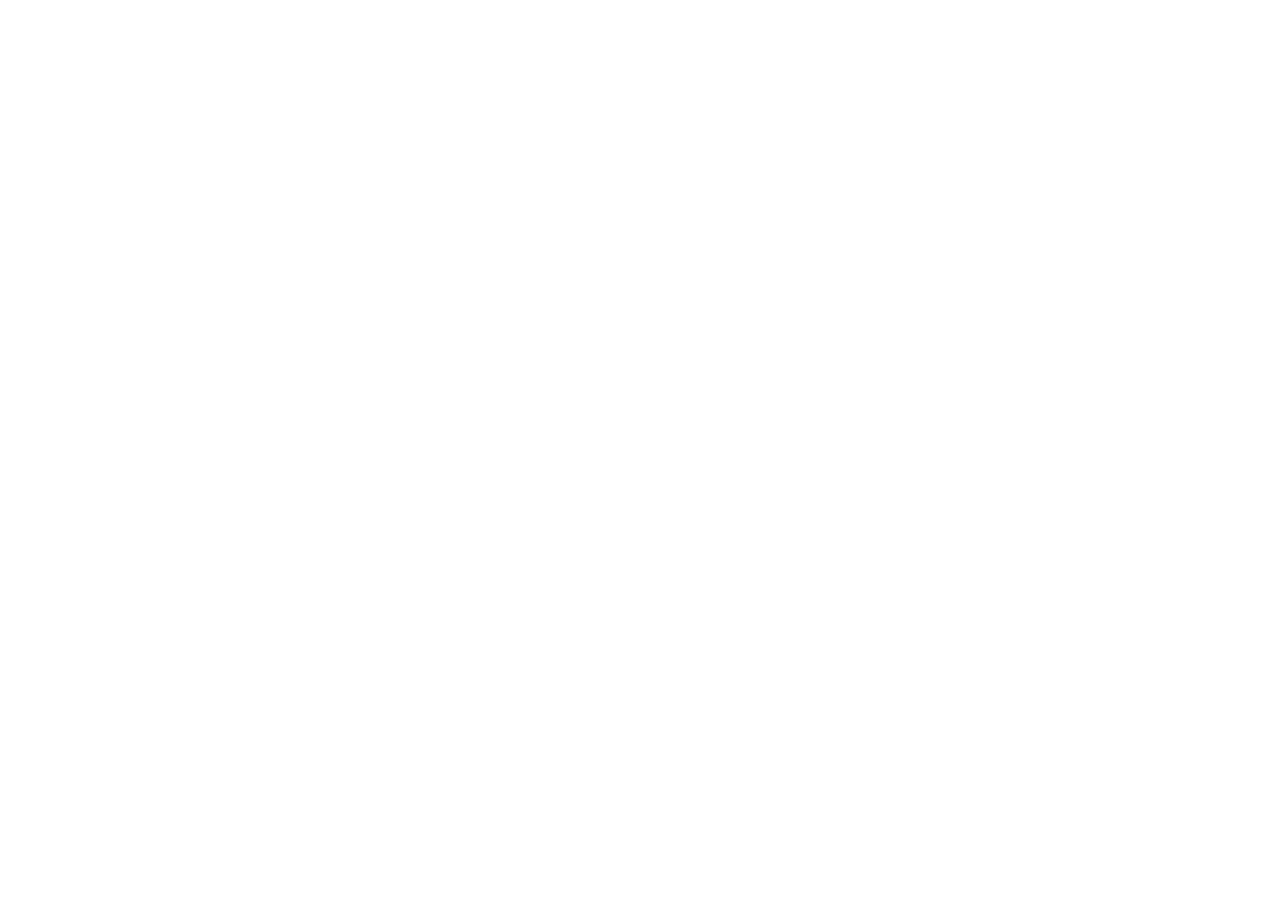
==== index.html @ 0f86658c "First commit" ====
<!DOCTYPE html>
<html lang="en">
<head>
    <meta charset="UTF-8">
    <meta http-equiv="X-UA-Compatible" content="IE=edge">
    <meta name="viewport" content="width=device-width, initial-scale=1.0">
    <title>js</title>
</head>
<body>
    

    <script src="script.js"></script>
</body>
</html>
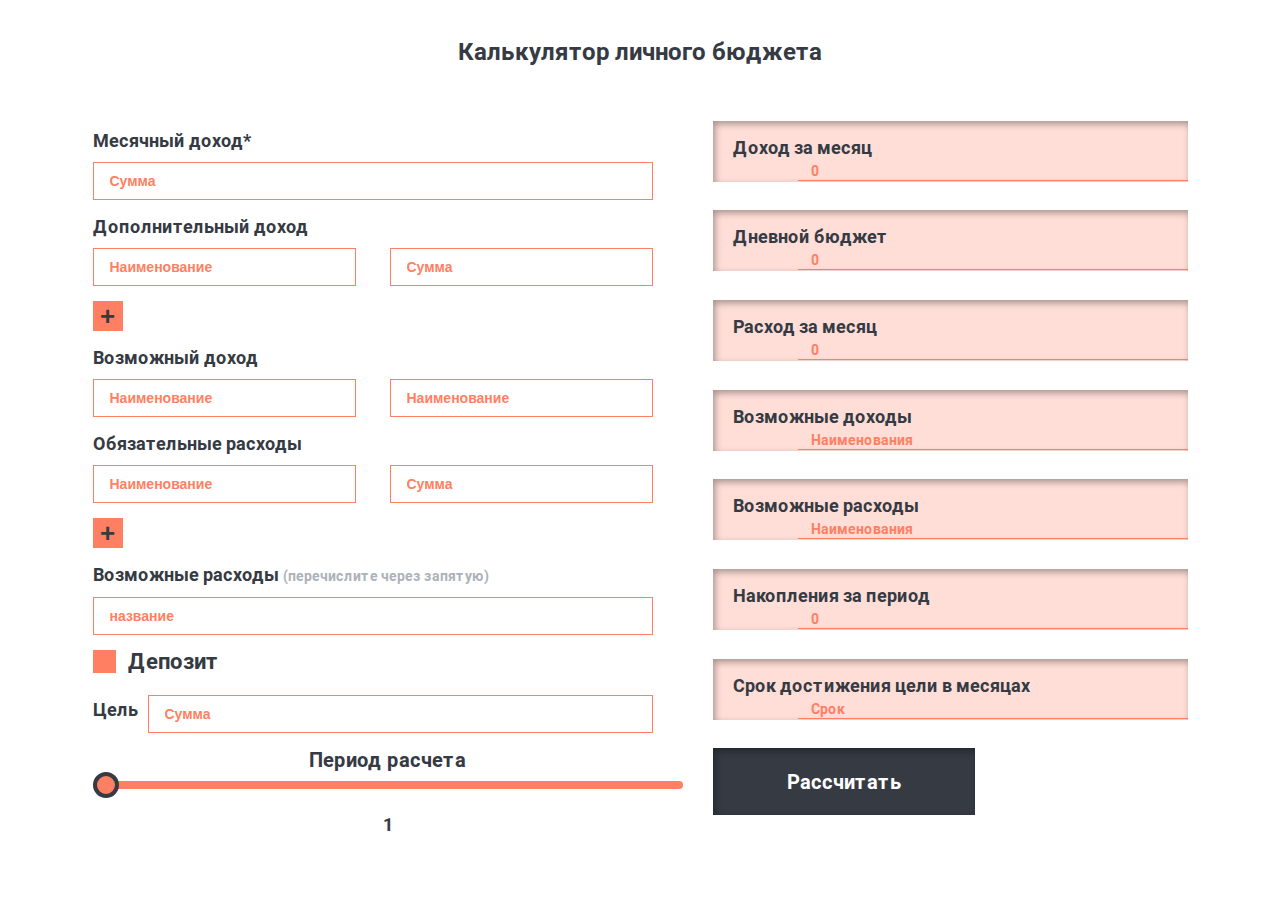
==== commit bbc47862: "Изменение с 7 на 13 html" ====
--- a/index.html
+++ b/index.html
@@ -1,14 +1,135 @@
-<!DOCTYPE html>
-<html lang="en">
+<!doctype html>
+<html lang="pl">
 <head>
     <meta charset="UTF-8">
-    <meta http-equiv="X-UA-Compatible" content="IE=edge">
-    <meta name="viewport" content="width=device-width, initial-scale=1.0">
-    <title>js</title>
+    <meta name="viewport"
+          content="width=device-width, user-scalable=no, initial-scale=1.0, maximum-scale=1.0, minimum-scale=1.0">
+    <meta http-equiv="X-UA-Compatible" content="ie=edge">
+    <link rel="preload" href="./font/Roboto-Bold.woff2" as="font" type="font/woff2" crossorigin>
+    <link rel="stylesheet" href="./css/style.min.css">
+
+    <title>Document</title>
 </head>
 <body>
-    
+<h1>Калькулятор личного бюджета</h1>
+<section class="main">
 
-    <script src="script.js"></script>
+    <div class="calc">
+
+        <div class="data">
+            <div class="salary">
+                <div class="salary-title title">Месячный доход*</div>
+                <input type="text" class="salary-amount" placeholder="Сумма">
+            </div>
+
+            <div class="income">
+                <div class="income-title title">Дополнительный доход</div>
+                <div class="income-items">
+                    <input type="text" class="income-title" placeholder="Наименование">
+                    <input type="text" class="income-amount" placeholder="Сумма">
+                </div>
+
+                <button class="btn_plus income_add">+</button>
+            </div>
+
+            <div class="additional_income">
+                <div class="additional_income-title title">Возможный доход</div>
+                <input type="text" class="additional_income-item" placeholder="Наименование">
+                <input type="text" class="additional_income-item" placeholder="Наименование">
+            </div>
+
+            <div class="expenses">
+                <div class="expenses-title title">Обязательные расходы</div>
+                <div class="expenses-items">
+                    <input type="text" class="expenses-title" placeholder="Наименование">
+                    <input type="text" class="expenses-amount" placeholder="Сумма">
+                </div>
+
+                <button class="btn_plus expenses_add">+</button>
+            </div>
+            <div class="additional_expenses">
+                <div class="additional_expenses-title title">Возможные расходы <span>(перечислите через запятую)</span></div>
+                <input type="text" class="additional_expenses-item" placeholder="название">
+
+            </div>
+
+            <div class="deposit">
+                <label class="deposit-label title">Депозит
+                    <input id="deposit-check" type="checkbox">
+                    <span class="deposit-checkmark"></span>
+                </label>
+                <select class="deposit-bank">
+                    <option value="">Процент</option>
+                    <option value="4">Сбербанк</option>
+                    <option value="5">Газпромбанк</option>
+                    <option value="6">Тинькофф</option>
+                    <option value="7">МТС Банк</option>
+                    <option value="8">АбсолютБанк</option>
+                    <option value="other">Другой</option>
+                </select>
+                <div class="deposit-calc">
+                    <input type="text" class="deposit-amount" placeholder="Сумма">
+                    <input type="text" class="deposit-percent" placeholder="Процент">
+                </div>
+            </div>
+
+            <div class="target">
+                <span class="target-title title">Цель</span>
+                <input type="text" class="target-amount" placeholder="Сумма">
+            </div>
+
+            <div class="period">
+                <div class="title period-title">Период расчета</div>
+                <input class="period-select" type="range" step="1" min="1" max="12" value="1">
+                <div class="title period-amount">1</div>
+            </div>
+
+        </div>
+
+        <div class="result">
+            <div class="result-budget_month">
+                <span class="title">Доход за месяц</span>
+                <input type="text" class="result-total budget_month-value" placeholder="0" disabled>
+            </div>
+            <div class="result-budget_day">
+                <span class="title">Дневной бюджет</span>
+                <input type="text" class="result-total budget_day-value" placeholder="0">
+            </div>
+
+            <div class="result-expenses_month">
+                <span class="title">Расход за месяц</span>
+                <input type="text" class="result-total expenses_month-value" placeholder="0" disabled>
+            </div>
+            <div class="result-additional_income">
+                <span class="title">Возможные доходы</span>
+                <input type="text" class="result-total additional_income-value" placeholder="Наименования" disabled>
+            </div>
+            <div class="result-additional_expenses">
+                <span class="title">Возможные расходы</span>
+                <input type="text" class="result-total additional_expenses-value" placeholder="Наименования" disabled>
+            </div>
+
+            <div class="result-income_period">
+                <span class="title">Накопления за период</span>
+                <input type="text" class="result-total income_period-value" placeholder="0" disabled>
+            </div>
+            <div class="result-target_month">
+                <span class="title">Срок достижения цели в месяцах</span>
+                <input type="text" class="result-total target_month-value" placeholder="Срок" disabled>
+            </div>
+            <div class="control">
+                <button id="start">Рассчитать</button>
+                <button id="cancel">Сбросить</button>
+            </div>
+        </div>
+
+
+    </div>
+
+
+</section>
+<!--<script src="./script/oop.js"></script>-->
+<!-- <script src="index.js"></script> -->
+<script src="script.js"></script>
 </body>
-</html>+</html>
--- a/css/style.min.css
+++ b/css/style.min.css
@@ -0,0 +1 @@
+@font-face{font-family:Roboto;src:url(../font/Roboto-Bold.woff2) format("woff2"),url(../font/Roboto-Bold.woff) format("woff")}body{font-family:Roboto,sans-serif;color:#777;padding-top:40px}*{-webkit-box-sizing:border-box;box-sizing:border-box;margin:0;padding:0;outline:0}a,a:active,a:focus,a:hover,a:visited{text-decoration:none}.calc{display:-webkit-box;display:-ms-flexbox;display:flex;-ms-flex-wrap:wrap;flex-wrap:wrap;max-width:90%;margin:auto;-webkit-box-pack:center;-ms-flex-pack:center;justify-content:center}h1{color:#353a43;font-size:24px;font-weight:700;line-height:24px;text-align:center;margin-bottom:50px}.title{color:#353a43;font-size:18px;font-weight:700;line-height:24px;margin-top:15px}.title span{font-size:14px;color:#adb1ba}.data>div{padding-right:30px}.data input[type=text]{height:20px;padding:18px 16px;border:1px solid #ff7f63;margin:9px 30px 0 0;width:263px}.data input[type=text]::-webkit-input-placeholder{color:#ff7f63;font-size:14px;font-weight:700;line-height:24px}.data input[type=text]:-moz-placeholder{color:#ff7f63;font-size:14px;font-weight:700;line-height:24px}.data input[type=text]::-moz-placeholder{color:#ff7f63;font-size:14px;font-weight:700;line-height:24px}.data input[type=text]:-ms-input-placeholder{color:#ff7f63;font-size:14px;font-weight:700;line-height:24px}.data .btn_plus{width:30px;height:30px;text-align:center;line-height:30px;background-color:#ff7f63;color:#353a43;outline:0;border:none;font-size:26px;font-weight:700;cursor:pointer;margin-top:15px}.data .btn_plus:hover{-webkit-box-shadow:inset 2px 3px 7px rgba(0,0,0,.35);box-shadow:inset 2px 3px 7px rgba(0,0,0,.35)}.data .additional_expenses-item,.data .salary-amount{width:calc(100% - 30px)!important}.data .deposit-label{display:block;position:relative;padding-left:35px;margin-bottom:12px;cursor:pointer;font-size:22px;-webkit-user-select:none;-moz-user-select:none;-ms-user-select:none;user-select:none}.data .deposit-label input{position:absolute;opacity:0;cursor:pointer;height:0;width:0}.data .deposit-label .deposit-checkmark{position:absolute;top:0;left:0;height:23px;width:23px;background-color:#ff7f63}.data .deposit-label .deposit-checkmark:after{content:"";position:absolute;display:none;left:9px;top:5px;width:5px;height:10px;border:solid #353a43;border-width:0 3px 3px 0;-webkit-transform:rotate(45deg);transform:rotate(45deg)}.data .deposit-label:hover input~.deposit-checkmark{background-color:#ff7f63;-webkit-box-shadow:inset 2px 3px 7px rgba(0,0,0,.35);box-shadow:inset 2px 3px 7px rgba(0,0,0,.35)}.data .deposit-label input:checked~.deposit-checkmark:after{display:block}.data .deposit-bank{display:none;font-family:Roboto,sans-serif;font-size:14px;font-variant:small-caps;font-weight:700;color:#444;line-height:1.3;padding:.6em 1.4em .5em .8em;width:263px;max-width:100%;-webkit-box-sizing:border-box;box-sizing:border-box;margin:0;-webkit-box-shadow:inset 2px 3px 7px rgba(0,0,0,.35);box-shadow:inset 2px 3px 7px rgba(0,0,0,.35);border:1px solid #ff7f63;background-color:#ff7f63;cursor:pointer;-moz-appearance:none;-webkit-appearance:none;appearance:none;background-image:url(../img/arrow.svg);background-repeat:no-repeat,repeat;background-position:right .7em top 50%,0 0;background-size:20px auto,100%}.data .deposit-bank::-ms-expand{display:none}.data .deposit-bank:hover{border-color:#888}.data .deposit-bank:focus{border-color:#aaa;color:#222;outline:0}.data .deposit-bank option{font-weight:400}.data .deposit-amount,.data .deposit-percent{display:none}.data .target{display:-webkit-box;display:-ms-flexbox;display:flex}.data .target-title{margin:auto 10px auto auto}.data .target-amount{-webkit-box-flex:1;-ms-flex-positive:1;flex-grow:1}.data .period{text-align:center}.data .period-title{font-size:20px;text-align:center}.data .period input[type=range].period-select{-webkit-appearance:none;width:100%;margin:9px 0}.data .period input[type=range].period-select:focus{outline:0}.data .period input[type=range].period-select::-webkit-slider-runnable-track{width:100%;height:8px;cursor:pointer;background:#ff7f63;border-radius:25px;border:0 solid #000001}.data .period input[type=range].period-select::-webkit-slider-thumb{border:4px solid #353a43;height:26px;width:26px;border-radius:50px;background:#ff7f63;cursor:pointer;-webkit-appearance:none;margin-top:-9px}.data .period input[type=range].period-select:focus::-webkit-slider-runnable-track{background:#ff7f63}.data .period input[type=range].period-select::-moz-range-track{width:100%;height:8px;cursor:pointer;background:#ff7f63;border-radius:25px;border:0 solid #000001}.data .period input[type=range].period-select::-moz-range-thumb{border:4px solid #353a43;height:26px;width:26px;border-radius:50px;background:#ff7f63;cursor:pointer}.data .period input[type=range].period-select::-ms-track{width:100%;height:8px;cursor:pointer;background:0 0;border-color:transparent;color:transparent}.data .period input[type=range].period-select::-ms-fill-lower,.data .period input[type=range].period-select::-ms-fill-upper{background:#ff7f63;border:0 solid #000001;border-radius:50px}.data .period input[type=range].period-select::-ms-thumb{border:4px solid #353a43;width:26px;border-radius:50px;background:#ff7f63;cursor:pointer;height:8px}.data .period input[type=range].period-select:focus::-ms-fill-lower,.data .period input[type=range].period-select:focus::-ms-fill-upper{background:#ff7f63}.result{display:-webkit-box;display:-ms-flexbox;display:flex;-webkit-box-orient:vertical;-webkit-box-direction:normal;-ms-flex-direction:column;flex-direction:column;-ms-flex-pack:distribute;justify-content:space-around}.result div{width:100%;-webkit-box-shadow:inset 2px 3px 7px rgba(0,0,0,.35);box-shadow:inset 2px 3px 7px rgba(0,0,0,.35);background-color:rgba(255,127,99,.26);color:#353a43;padding:15px 0 1px 20px;margin-bottom:15px}.result div span{display:block}.result div input{min-width:390px;margin-left:65px;padding-left:13px;border:none;outline:0;border-bottom:1px solid #ff7f63;color:#ff7f63;font-family:Roboto;font-size:14px;font-weight:700;background-color:transparent}.result div input::-webkit-input-placeholder{color:#ff7f63;font-size:14px;font-weight:700;line-height:24px}.result div input:-moz-placeholder{color:#ff7f63;font-size:14px;font-weight:700;line-height:24px}.result div input::-moz-placeholder{color:#ff7f63;font-size:14px;font-weight:700;line-height:24px}.result div input:-ms-input-placeholder{color:#ff7f63;font-size:14px;font-weight:700;line-height:24px}.result .title{margin-top:0}.result .control{background-color:transparent;-webkit-box-shadow:none;box-shadow:none;display:-webkit-box;display:-ms-flexbox;display:flex;-webkit-box-pack:justify;-ms-flex-pack:justify;justify-content:space-between;padding:0}.result #cancel{display:none}.result #cancel,.result #start{width:262px;height:67px;-webkit-box-shadow:inset 2px 3px 7px rgba(0,0,0,.35);box-shadow:inset 2px 3px 7px rgba(0,0,0,.35);background-color:#353a43;color:#fff;font-size:20px;font-family:Roboto;font-weight:700;line-height:24px;cursor:pointer;border:none;outline:transparent}.result #cancel:hover,.result #start:hover{opacity:.7}.result #cancel:active,.result #start:active{background-color:#ff7f63;color:#fff;opacity:1}